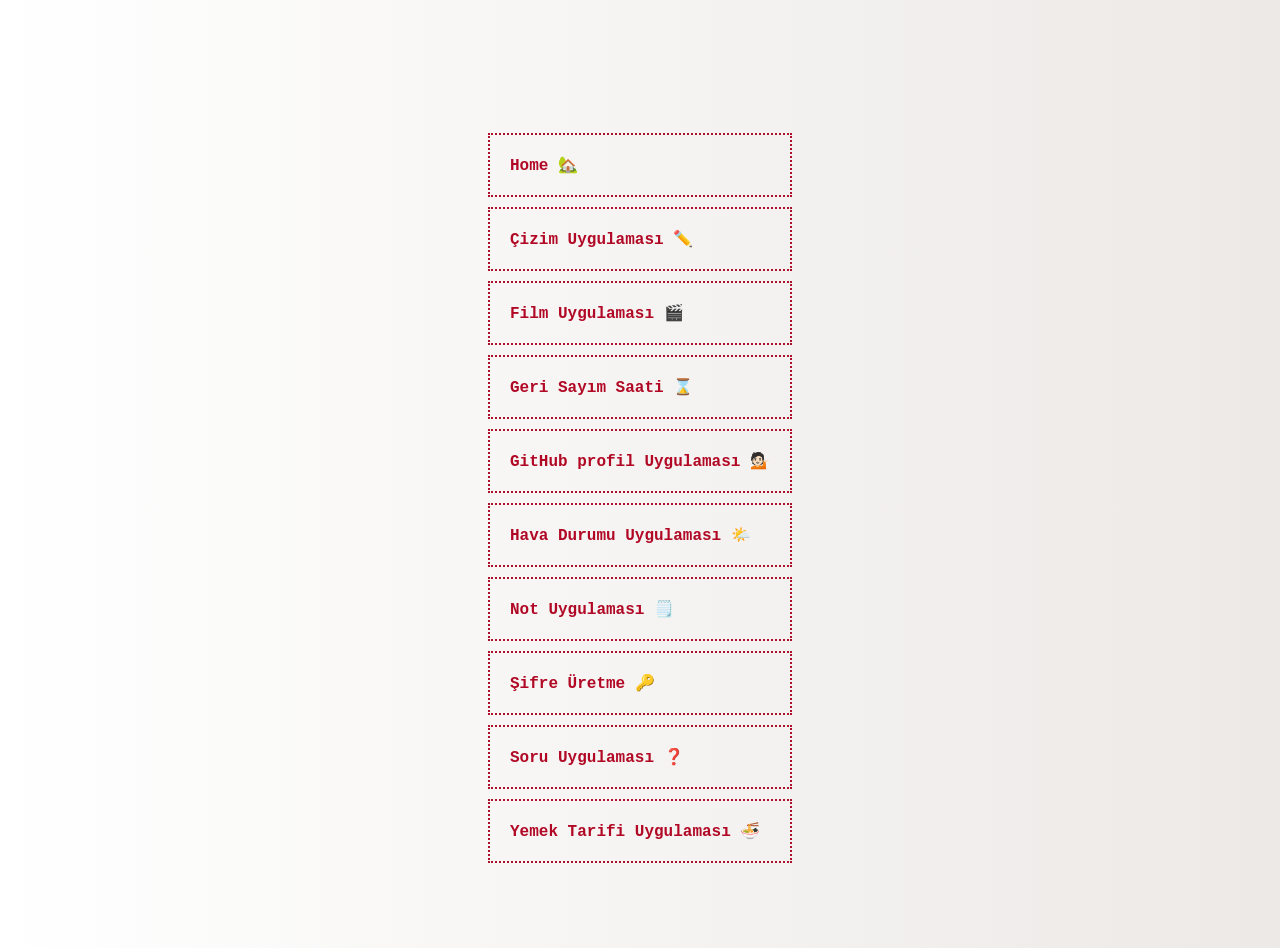
==== index.html @ be8ac840 "home sayfası düzenlendi" ====
<!DOCTYPE html>
<html lang="en">
  <head>
    <meta charset="UTF-8" />
    <meta name="viewport" content="width=device-width, initial-scale=1.0" />
    <title>Mini JS prpjects</title>
    <link rel="stylesheet" href="styles.css" />
    <link
      rel="stylesheet"
      href="https://cdnjs.cloudflare.com/ajax/libs/font-awesome/5.14.0/css/all.min.css"
    />
  </head>
  <body>
    <div id="home" class="page">
      <navbar>
        <div class="home-nav">
          <a href="#home" class="home">Home 🏡</a>
          <a href="#cizim-uygulamasi">Çizim Uygulaması ✏️</a>
          <a href="#film-uygulamasi">Film Uygulaması 🎬</a>
          <a href="#geri-sayim">Geri Sayım Saati ⌛</a>
          <a href="#github-profil">GitHub profil Uygulaması 💁🏻 </a>
          <a href="#hava-durumu">Hava Durumu Uygulaması 🌤️</a>
          <a href="#not-uygulamasi">Not Uygulaması 🗒️</a>
          <a href="#sifre-üretme">Şifre Üretme 🔑</a>
          <a href="#soru-uygulamasi">Soru Uygulaması ❓</a>
          <a href="#yemek-tarifi">Yemek Tarifi Uygulaması 🍜</a>
        </div>
      </navbar>
    </div>

    <div id="cizim-uygulamasi" class="page">
      <canvas id="canvas" width="800px" height="800px"></canvas>
      <div class="toolbox">
        <button id="decrease">-</button>
        <span id="size">30</span>
        <button id="increase">+</button>
        <input type="color" id="color" />
        <button id="clear"><i class="fas fa-trash"></i></button>
      </div>
    </div>
    <div id="film-uygulamasi" class="page">
      <div>
        <form id="form">
          <input type="text" id="search" placeholder="Search" class="search" />
        </form>
      </div>
    </div>
    <div id="geri-sayim" class="page">
      <div id="main">
        <h1>Yeni Yıl</h1>

        <div id="clock"></div>
        <div id="display">
          <span>Gün</span>
          <span>Saat</span>
          <span>Dakika</span>
          <span>Saniye </span>
        </div>
        <h3>Tasarım codepen.io'dan alınmıştır.</h3>
      </div>
    </div>
    <div id="github-profil" class="page">
        <div>
            <form id="form">
        <label
          >Kullanıcı Adı :
          <input
            type="text"
            id="search"
            placeholder="Github Kullanıcı Adınızı Girin!"
          />
        </label>
      </form> 
        </div>
     
  
    </div>
    <div id="hava-durumu" class="page">
      <div id="hava-container"></div>
      <form id="form">
        <label> Lokasyon Bilgisi : </label>
        <input
          type="text"
          id="search"
          placeholder="Konum "
          autocomplete="off"
        />
      </form>

   
    </div>
    <div id="not-uygulamasi" class="page">
      <button class="yeniNot" id="yeniNot">
        <i class="fas fa-plus"></i> Not Ekle
      </button>
    </div>
    <div id="sifre-üretme" class="page">
      <div class="pw-container">
        <div class="pw-header">
          <div class="pw">
            <span id="pw"></span>
            <button id="copy">Kopyala</button>
          </div>
        </div>
        <div class="pw-body">
          <div class="form-control">
            <label for="len">Şifre Uzunluğu (8-20)</label>
            <input id="len" type="number" min="8" max="20" value="8" />
          </div>
          <div class="form-control">
            <label for="upper">Büyük Harf içersin</label>
            <input id="upper" type="checkbox" />
          </div>
          <div class="form-control">
            <label for="lower">küçük harf içersin</label>
            <input id="lower" type="checkbox" />
          </div>
          <div class="form-control">
            <label for="number">Sayı İçersin</label>
            <input id="number" type="checkbox" />
          </div>
          <div class="form-control">
            <label for="symbol">Sembol İçersin</label>
            <input id="symbol" type="checkbox" />
          </div>
          <button class="generate" id="generate">Şifre Üret</button>
        </div>
      </div>
    </div>
    <div id="yemek-tarifi" class="page">
      <div class="mobile-container">
     
          <input type="text" id="search-term" placeholder="Tarif Arayın" />
          <button id="search"><i class="fas fa-search"></i></button>
       
        <div class="fav-container">
          <h3>Favori Yemekler</h3>
          <ul class="fav-meals" id="fav-meals"></ul>
        </div>
        <div class="meals" id="meals"></div>
      </div>

      <div class="popup-container hidden" id="meal-popup">
        <div class="popup">
          <button id="close-popup" class="close-popup">
            <i class="fas fa-times"></i>
          </button>
          <div class="meal-info" id="meal-info"></div>
        </div>
      </div>
    </div>

    <script src="js/router.js"></script>
    <script src="js/cizim-uyg.js"></script>
  </body>
</html>
---- styles.css ----
@import url("https://fonts.googleapis.com/css2?family=Poppins:wght@200;400;600&display=swap");



body {
    background-color: #dacdcd;
    display: flex;
    flex-direction: column;
    align-items: center;
    justify-content: center;
    font-family: "Poppins", sans-serif;
    margin: 0;
    min-height: 100vh;
}

.home-nav{
    display: flex;
    flex-direction: column;
    gap:10px;

    
}

.page{
    display: none;
}
a{
    text-decoration: dotted;
    color:rgb(177, 9, 37);
    font-family: 'Courier New', Courier, monospace;
    font-weight: 600;
    border:2px dotted rgb(172, 16, 42);
    padding:20px;
   
}

canvas {
    border: 2px solid rebeccapurple;
}

.toolbox {
    background-color: rgb(76, 44, 255);
    border: 1px solid rebeccapurple;
    display: flex;
    padding: 1rem;
    width: 804px;
}

.toolbox > * {
    background-color: #fff;
    border: none;
    display: inline-flex;
    align-items: center;
    justify-content: center;
    font-size: 2rem;
    padding: 0.25rem;
    margin: 0.25rem;
    height: 50px;
    width: 50px;
}

.toolbox > *:last-child {
    margin-left: auto;
}


//FİLM UYGULAMASI 
㊙️ @import url("https://fonts.googleapis.com/css2?family=Poppins:wght@200;400;600&display=swap");


body {
    background-color: #22254b;
    font-family: "Poppins", sans-serif;
    margin: 0;
}

header {
    background-color: #373b69;
    display: flex;
    justify-content: flex-end;
    padding: 1rem;
}

.search {
    background-color: transparent;
    border: 2px solid #7378c5;
    border-radius: 50px;
    color: #fff;
    font-family: inherit;
    font-size: 1rem;
    padding: 0.5rem 1rem;
}

.search::placeholder {
    color: #7378c5;
}

.search:focus {
    background-color: #22254b;
    outline: none;
}

main {
    display: flex;
    flex-wrap: wrap;
}

.movie {
    background-color: #373b69;
    border-radius: 3px;
    box-shadow: 0 4px 5px rgba(0, 0, 0, 0.2);
    overflow: hidden;
    position: relative;
    margin: 1rem;
    width: 300px;
}

.movie img {
    width: 100%;
}

.movie-info {
    color: #eee;
    display: flex;
    align-items: center;
    justify-content: space-between;
    padding: 0.5rem 1rem 1rem;
    letter-spacing: 0.5px;
}

.movie-info h3 {
    margin: 0;
}

.movie-info span {
    background-color: #22254b;
    border-radius: 3px;
    font-weight: bold;
    padding: 0.25rem 0.5rem;
}
.movie-info span.green {
    color: rgb(39, 189, 39);
}

.movie-info span.orange {
    color: orange;
}

.movie-info span.red {
    color: rgb(189, 42, 42);
}

.overview {
    background-color: #fff;
    padding: 2rem;
    position: absolute;
    max-height: 100%;
    overflow: auto;
    left: 0;
    bottom: 0;
    right: 0;
    transform: translateY(101%);
    transition: transform 0.3s ease-in;
}

.overview h3 {
    margin-top: 0;
}

.movie:hover .overview {
    transform: translateY(0);
}

 

///GERİ SAYIMUYGULAMASI 

body {
    background: #282e3a;
    font-family: tahoma;
}

h1 {
    color: #fff;
    text-align: center;
    font-size: 50px;
    letter-spacing: 10px;
}
h3 {
    color: #fff;
    text-align: center;
   
    font-size: 20px;
    letter-spacing: 10px;
}

#main {
    width: 850px;
    margin: 2% auto;
}

#clock span {
    float: left;
    text-align: center;
    font-size: 60px;
    margin: 0 2.5%;
    color: #fff;
    padding: 20px;
    width: 20%;
    border-radius: 20px;
    box-sizing: border-box;
}

#clock span:nth-child(1) {
    background: #fa5559;
}

#clock span:nth-child(2) {
    background: #26c2b9;
}

#clock span:nth-child(3) {
    background: #f6bc58;
}

#clock span:nth-child(4) {
    background: #2dcb74;
}

#clock::after {
    content: "";
    display: block;
    clear: both;
}

#display span {
    float: left;
    width: 25%;
    text-align: center;
    margin-top: 30px;
    margin-bottom: 30px;

    color: #ddd;
    text-transform: uppercase;
    font-size: 13px;
    letter-spacing: 2px;
    text-shadow: 1px 1px 1px rgba(10, 10, 10, 0.7);
}

span.flip {
    animation: flip 0.5s ease forwards;
}

@keyframes flip {
    0% {
        transform: rotateX(0deg);
    }
    100% {
        transform: rotateX(360deg);
    }
}


//GİTHUB PROFİL UYGULAMASI

@import url("https://fonts.googleapis.com/css2?family=Poppins:wght@200;400;600&display=swap");

* {
    box-sizing: border-box;
}

body {
    background-color: #A99985;
    
    display: flex;
    flex-direction: column;
    align-items: center;
    justify-content: center;
    font-family: "Poppins", sans-serif;
    margin: 0;
    min-height: 100vh;
}
label {
    color:black;
    font-size: 1.5rem;
}

input {
    background-color: #DAD2BC;
    border-radius: 10px;
    border: none;
/*     box-shadow: 0px 0px 30px 1px #D80032 ; */
    font-family: inherit;
    font-size: 1rem;
    padding: 1rem;
    margin-bottom: 5rem;
    width: 300px;
}
input::placeholder {
    color: #A99985;

}
input:focus {
    outline: none;
}
.card {
    background-color: #F5F1ED;
    box-shadow: 0px 0px 50px 1px #252323;
    border-radius: 20px;
   
    display: flex;
    padding: 3rem;
    max-width: 800px;
}

.avatar {
    border: 10px solid #252323;
    border-radius: 70%;
    height: 200px;
    width: 200px;
}

.profil-bilgi  {
    color: black;
    margin-left: 2rem;
    font-size: 1.3rem;
}

.profil-bilgi h2 {
    margin-top: 0;
} 

.profil-bilgi ul {
    display: flex;
    justify-content: space-between;
    list-style-type: none;
    padding: 0;
    max-width: 400px;
}

.profil-bilgi ul li {
    display: flex;
    align-items: center;
    padding: 10px;
    
}

.profil-bilgi ul li strong {
  
    font-size: 1.1rem;
    margin-left: 0.5rem;
}

.repo {
    background-color: #DAD2BC;
    border-radius: 5px;
    display: inline-block;
    color: black;
    font-size: 0.9rem;
    padding: 0.25rem 0.5rem;
    margin-right: 0.5rem;
    margin-bottom: 0.5rem;
    text-decoration: none;
    padding: 10px;
}



//HAVA DURUMU

@import url("https://fonts.googleapis.com/css2?family=Poppins:wght@200;400;600&display=swap");

* {
    box-sizing: border-box;
}

body {
    background: linear-gradient(300deg, #ced1d6, #bfc0c0);
    font-family: "Poppins", sans-serif;
    display: flex;
    flex-direction: column;
    align-items: center;
    justify-content: center;
    margin: 0;
    min-height: 100vh;
}

input {
    background-color: #fff;
    border: none;
    border-radius: 25px;
    box-shadow: 0 4px 10px rgba(0, 0, 0, 0.2);
    font-family: inherit;
    font-size: 1rem;
    padding: 1rem;
    min-width: 300px;
}
label {
    font-weight: bold;
    padding: 0.3rem;
    
}

input:focus {
    outline: none;
}

.weather {
    font-size: 2rem;
    text-align: center;
}


.weather h2 {
    display: flex;
    align-items: center;
    margin-bottom: 0;
}
.weather small {
    
    align-items: center;
 
}

.weather span {
    display: flex;
    align-items: center;
    font-size: 1.5rem;
    margin-top: 10px;
    
}

/* Mesaj Bilgisi */

.mesaj {

    background-color: rgb(255, 126, 126);
    box-shadow: 0 4px 50px rgba(0, 0, 0, 0.2);
    border-radius:  15px;
    color: black;
    padding: 2rem;
    margin: 1rem;
   
}
#hava-container {
    position: fixed;
    bottom:  10px;
    right: 10px;
}


//NOT UYGULAMASI 
@import url("https://fonts.googleapis.com/css2?family=Poppins:wght@200;400;600&display=swap");

* {
  box-sizing: border-box;
}

body {
  background-color: #f5f1ed;

  display: flex;
  flex-wrap: wrap;
  font-family: "Poppins", sans-serif;
  margin: 0;
  padding-top: 3rem;
}

.yeniNot{
    background-color: #9ec862;
    border-radius: 3px;
    border: none;
    color: white;
    cursor: pointer;
    padding: 0.5rem 1rem;
    position: fixed;
    top: 1rem;
    right: 1rem;
}

.notlar {
  background-color: #dad2bc;
  box-shadow: 0 50px 20px 4px rgba(0, 0, 0, 0.1);
  margin: 20px;
  width: 400px;
  height: 400px;
}

.notlar .araclar {
  background-color: #9ec862;
  display: flex;
    justify-content: flex-end;
    padding: 0.5rem;
}

.notlar .araclar button {
  background-color: transparent;
  border: none;
  color: #fff;
  cursor: pointer;
  font-size: 1rem;
  margin-left: 0.5rem;
}

.notlar .notSayfa {
   background-color: lightgoldenrodyellow;
  overflow: hidden;
  height: 400px;
  width: 100%;
  padding: 30px;
}

.notlar textarea {
    padding: 30px;
    outline: none;
    font-family: inherit;
    font-size: 1.2rem;
    border: none;
    height: 400px;
    width: 100%;
    background-color: #DAD2BC;
}

.notlar .hidden {
    display: none;
}


//SİFRE URETME

@import url("https://fonts.googleapis.com/css2?family=Poppins:wght@200;400;600&display=swap");

* {
  box-sizing: border-box;
}

body {
  background-color: #757761;
  font-family: "Poppins", sans-serif;
  display: flex;
  align-items: center;
  justify-content: center;
  color: white;
  margin: 0;
  min-height: 100vh;
}

.pw-container {
  background-color: #f4e76e;
  box-shadow: 0 4px 100px rgba(0,0,0,0.5);
  min-width: 400px;
  color: #757761;
}
.pw-header {
  padding: 20px;
  
}
.pw {
  background-color: #f7fe72;
  display: flex;
  font-size: 2rem;
  align-items: center;
  position: relative;
  height: 70px;
  width: 100%;
 padding : 3rem;
  
  color: #3c3d2b;
  
}

.pw button {
  background-color: #94e8b4;
  border: none;
  font-family: inherit;
  color: #3c3d2b;
  padding: 0.3rem;
  top: 0;
  right: 0;
  border-radius: 5px;
  cursor: pointer;
  position: absolute;
  transform: translate(0, 20%);
  transition: opacity 0.2s ease, transform 0.2s ease;
  opacity: 0;
}
.pw:hover button {
  opacity: 1;
  transform: translate(0, 0%);
  color: #3c3d2b;
  
}

.pw-body {
  padding: 20px;
}

.form-control {
    color: #3c3d2b;
  display: flex;
  justify-content: space-between;
  margin: 0.75rem 0;
}

.generate {
  background-color: #94e8b4;
  border: none;
  border-radius: 15px;
  display: block;
  font-weight: bold;
  font-size: 1.5rem;
  margin-top: 1rem;
  padding: 0.75rem;
  width: 100%;
  color: #3c3d2b;
  letter-spacing: 2px;
  cursor: pointer;
}

.generate:hover {
    background-color: #3c3d2b;
    color: #94e8b4;
}



//SORU UYGULAMASI

@import url("https://fonts.googleapis.com/css2?family=Poppins:wght@200;400;600&display=swap");

/* sayfa için modal tasarımı */
* {
    box-sizing: border-box;
}

body {
    background-color: #b8c6db;
    background-image: linear-gradient(315deg, #b8c6db 0%, #f5f7fa 100%);
    display: flex;
    align-items: center;
    justify-content: center;
    font-family: "Poppins", sans-serif;
    margin: 0;
    min-height: 100vh;
}
/* Card ve button tasarımı */
 .quiz-container {
    background-color: #fff;
    border-radius: 10px;
    box-shadow: 0 0 10px 2px rgba(100, 100, 100, 0.1);
    overflow: hidden;
    width: 600px;
    max-width: 100%;
}

.quiz-header {
    padding: 4rem;
}

h2 {
    padding: 1rem;
    text-align: center;
    margin: 0;
} 

ul {
    list-style-type: none;
    padding: 0;
}

ul li {
    font-size: 1.2rem;
    margin: 1rem 0;
}

ul li label {
    cursor: pointer;
}

button {
    background-color: #2762f3;
    border: none;
    color: white;
    cursor: pointer;
    display: block;
    font-family: inherit;
    font-size: 1.1rem;
    width: 100%;
    padding: 1.3rem;
    outline: none;
}

button:hover {
    background-color: greenyellow;
    color:black;
    outline: none;
}

  /* Animasyon still kodları codepen @1animation alıntıdır. */
  form {
    display: block;
    margin: auto;
    max-width: 60em;
    position: relative;
  }
  
  input {
    position: fixed;
    top: -1.5em;
    left: -1.5em;
  }
  
  label {
    cursor: pointer;
    display: block;
    font-weight: bold;
    text-shadow: 0 0.1em 0.1em rgba(0, 0, 0, 0.2);
    transition: color 0.2s cubic-bezier(0.45, 0.05, 0.55, 0.95);
  }
  label:not(:last-of-type) {
    margin-bottom: 1.5em;
  }
  label span {
    box-shadow: 0 0 0 0.2em currentColor inset, 0 0.2em 0.2em rgba(0, 0, 0, 0.2), 0 0.3em 0.2em rgba(0, 0, 0, 0.2) inset;
    display: inline-block;
    margin-right: 0.5em;
    vertical-align: bottom;
    width: 1.5em;
    height: 1.5em;
    transition: transform 0.2s cubic-bezier(0.5, 0, 0.5, 2), box-shadow 0.2s cubic-bezier(0.45, 0.05, 0.55, 0.95), color 0.2s cubic-bezier(0.45, 0.05, 0.55, 0.95);
  }
  
  label span,
  .worm__segment:before {
    border-radius: 50%;
  }
  
  input:checked + label,
  input:checked + label span,
  .worm__segment:before {
    color: #2762f3;
  }
  
  input:checked + label, input:checked + label span {
    transition-delay: 0.4s;
  }
  input:checked + label span {
    transform: scale(1.2);
  }
  
  .worm {
    top: 0.375em;
    left: 0.375em;
  }
  .worm, .worm__segment {
    position: absolute;
  }
  .worm__segment {
    top: 0;
    left: 0;
    width: 0.75em;
    height: 0.75em;
    transition: transform 0.4s cubic-bezier(0.45, 0.05, 0.55, 0.95);
  }
  .worm__segment:before {
    animation-duration: 0.4s;
    animation-timing-function: cubic-bezier(0.45, 0.05, 0.55, 0.95);
    background: currentColor;
    content: "";
    display: block;
    width: 100%;
    height: 100%;
  }
  .worm__segment:first-child:before, .worm__segment:last-child:before {
    box-shadow: 0 0 1em 0 currentColor;
  }
  
  .worm__segment:nth-child(2) {
    transition-delay: 0.004s;
  }
  .worm__segment:nth-child(2):before {
    animation-delay: 0.004s;
  }
  
  .worm__segment:nth-child(3) {
    transition-delay: 0.008s;
  }
  .worm__segment:nth-child(3):before {
    animation-delay: 0.008s;
  }
  
  .worm__segment:nth-child(4) {
    transition-delay: 0.012s;
  }
  .worm__segment:nth-child(4):before {
    animation-delay: 0.012s;
  }
  
  .worm__segment:nth-child(5) {
    transition-delay: 0.016s;
  }
  .worm__segment:nth-child(5):before {
    animation-delay: 0.016s;
  }
  
  .worm__segment:nth-child(6) {
    transition-delay: 0.02s;
  }
  .worm__segment:nth-child(6):before {
    animation-delay: 0.02s;
  }
  
  .worm__segment:nth-child(7) {
    transition-delay: 0.024s;
  }
  .worm__segment:nth-child(7):before {
    animation-delay: 0.024s;
  }
  
  .worm__segment:nth-child(8) {
    transition-delay: 0.028s;
  }
  .worm__segment:nth-child(8):before {
    animation-delay: 0.028s;
  }
  
  .worm__segment:nth-child(9) {
    transition-delay: 0.032s;
  }
  .worm__segment:nth-child(9):before {
    animation-delay: 0.032s;
  }
  
  .worm__segment:nth-child(10) {
    transition-delay: 0.036s;
  }
  .worm__segment:nth-child(10):before {
    animation-delay: 0.036s;
  }
  
  .worm__segment:nth-child(11) {
    transition-delay: 0.04s;
  }
  .worm__segment:nth-child(11):before {
    animation-delay: 0.04s;
  }
  
  .worm__segment:nth-child(12) {
    transition-delay: 0.044s;
  }
  .worm__segment:nth-child(12):before {
    animation-delay: 0.044s;
  }
  
  .worm__segment:nth-child(13) {
    transition-delay: 0.048s;
  }
  .worm__segment:nth-child(13):before {
    animation-delay: 0.048s;
  }
  
  .worm__segment:nth-child(14) {
    transition-delay: 0.052s;
  }
  .worm__segment:nth-child(14):before {
    animation-delay: 0.052s;
  }
  
  .worm__segment:nth-child(15) {
    transition-delay: 0.056s;
  }
  .worm__segment:nth-child(15):before {
    animation-delay: 0.056s;
  }
  
  .worm__segment:nth-child(16) {
    transition-delay: 0.06s;
  }
  .worm__segment:nth-child(16):before {
    animation-delay: 0.06s;
  }
  
  .worm__segment:nth-child(17) {
    transition-delay: 0.064s;
  }
  .worm__segment:nth-child(17):before {
    animation-delay: 0.064s;
  }
  
  .worm__segment:nth-child(18) {
    transition-delay: 0.068s;
  }
  .worm__segment:nth-child(18):before {
    animation-delay: 0.068s;
  }
  
  .worm__segment:nth-child(19) {
    transition-delay: 0.072s;
  }
  .worm__segment:nth-child(19):before {
    animation-delay: 0.072s;
  }
  
  .worm__segment:nth-child(20) {
    transition-delay: 0.076s;
  }
  .worm__segment:nth-child(20):before {
    animation-delay: 0.076s;
  }
  
  .worm__segment:nth-child(21) {
    transition-delay: 0.08s;
  }
  .worm__segment:nth-child(21):before {
    animation-delay: 0.08s;
  }
  
  .worm__segment:nth-child(22) {
    transition-delay: 0.084s;
  }
  .worm__segment:nth-child(22):before {
    animation-delay: 0.084s;
  }
  
  .worm__segment:nth-child(23) {
    transition-delay: 0.088s;
  }
  .worm__segment:nth-child(23):before {
    animation-delay: 0.088s;
  }
  
  .worm__segment:nth-child(24) {
    transition-delay: 0.092s;
  }
  .worm__segment:nth-child(24):before {
    animation-delay: 0.092s;
  }
  
  .worm__segment:nth-child(25) {
    transition-delay: 0.096s;
  }
  .worm__segment:nth-child(25):before {
    animation-delay: 0.096s;
  }
  
  .worm__segment:nth-child(26) {
    transition-delay: 0.1s;
  }
  .worm__segment:nth-child(26):before {
    animation-delay: 0.1s;
  }
  
  .worm__segment:nth-child(27) {
    transition-delay: 0.104s;
  }
  .worm__segment:nth-child(27):before {
    animation-delay: 0.104s;
  }
  
  .worm__segment:nth-child(28) {
    transition-delay: 0.108s;
  }
  .worm__segment:nth-child(28):before {
    animation-delay: 0.108s;
  }
  
  .worm__segment:nth-child(29) {
    transition-delay: 0.112s;
  }
  .worm__segment:nth-child(29):before {
    animation-delay: 0.112s;
  }
  
  .worm__segment:nth-child(30) {
    transition-delay: 0.116s;
  }
  .worm__segment:nth-child(30):before {
    animation-delay: 0.116s;
  }
  
  /* States */
  input:nth-of-type(1):checked ~ .worm .worm__segment:before {
    animation-name: hop1;
  }
  
  @keyframes hop1 {
    from, to {
      transform: translateX(0);
    }
    50% {
      transform: translateX(-1.5em);
    }
  }
  input:nth-of-type(2):checked ~ .worm .worm__segment {
    transform: translateY(3em);
  }
  input:nth-of-type(2):checked ~ .worm .worm__segment:before {
    animation-name: hop2;
  }
  
  @keyframes hop2 {
    from, to {
      transform: translateX(0);
    }
    50% {
      transform: translateX(-1.5em);
    }
  }
  input:nth-of-type(3):checked ~ .worm .worm__segment {
    transform: translateY(6em);
  }
  input:nth-of-type(3):checked ~ .worm .worm__segment:before {
    animation-name: hop3;
  }
  
  @keyframes hop3 {
    from, to {
      transform: translateX(0);
    }
    50% {
      transform: translateX(-1.5em);
    }
  }

  input:nth-of-type(4):checked ~ .worm .worm__segment {
    transform: translateY(9em);
  }
  input:nth-of-type(4):checked ~ .worm .worm__segment:before {
    animation-name: hop4;
  }
  
  @keyframes hop4 {
    from, to {
      transform: translateX(0);
    }
    50% {
      transform: translateX(-1.5em);
    }
  }
  /* Dark mode */
  @media screen and (prefers-color-scheme: dark) {
    body {
      background: #242424;
      color: #f1f1f1;
    }
  
    input:checked + label,
    input:checked + label span,
    .worm__segment:before {
      color: #5785f6;
    }
  }
  


//YEMEK TARİFİ UYGULAMASI

@import url("https://fonts.googleapis.com/css2?family=Poppins:wght@200;400;600&display=swap");

* {
    box-sizing: border-box;
}

body {
    background: #ece9e6;
    background: -webkit-linear-gradient(to right, #ffffff, #ece9e6);
    background: linear-gradient(to right, #ffffff, #ece9e6);
    display: flex;
    align-items: center;
    justify-content: center;
    font-family: "Poppins", sans-serif;
    margin: 0;
    min-height: 100vh;
}

img {
    max-width: 100%;
}

.mobile-container {
    background-color: #fff;
    box-shadow: 0 0 10px 2px #3333331a;
    border-radius: 3px;
    overflow: hidden;
    width: 400px;
}

header {
    display: flex;
    align-items: center;
    justify-content: center;
    padding: 1rem;
}

header input {
    background-color: #eee;
    border: none;
    border-radius: 3px;
    font-family: inherit;
    padding: 0.5rem 1rem;
}

header button {
    background-color: transparent;
    border: none;
    color: rgb(138, 129, 141);
    font-size: 1.5rem;
    margin-left: 10px;
}

.fav-container {
    background-color: lemonchiffon;
    padding: 0.25rem 1rem;
    text-align: center;
}

.fav-meals {
    display: flex;
    flex-wrap: wrap;
    justify-content: center;
    list-style-type: none;
    padding: 0;
}

.fav-meals li {
    cursor: pointer;
    position: relative;
    margin: 5px;
    width: 75px;
}

.fav-meals li .clear {
    background-color: transparent;
    border: none;
    cursor: pointer;
    opacity: 0;
    position: absolute;
    top: -0.5rem;
    right: -0.5rem;
    font-size: 1.2rem;
}

.fav-meals li:hover .clear {
    opacity: 1;
}

.fav-meals li img {
    border: 2px solid #ffffff;
    border-radius: 50%;
    box-shadow: 0 0 10px 2px #3333331a;
    object-fit: cover;
    height: 70px;
    width: 70px;
}

.fav-meals li span {
    display: inline-block;
    font-size: 0.9rem;
    white-space: nowrap;
    overflow: hidden;
    text-overflow: ellipsis;
    width: 75px;
}

.meal {
    border-radius: 3px;
    box-shadow: 0 0 10px 2px #3333331a;
    cursor: pointer;
    margin: 1.5rem;
    overflow: hidden;
}

.meal-header {
    position: relative;
}

.meal-header .random {
    position: absolute;
    top: 1rem;
    background-color: #fff;
    padding: 0.25rem 1rem;
    border-top-right-radius: 3px;
    border-bottom-right-radius: 3px;
}

.meal-header img {
    object-fit: cover;
    height: 250px;
    width: 100%;
}

.meal-body {
    display: flex;
    align-items: center;
    justify-content: space-between;
    padding: 1rem;
}

.meal-body h4 {
    margin: 0;
}

.meal-body .fav-btn {
    border: none;
    background-color: transparent;
    color: rgb(197, 188, 188);
    cursor: pointer;
    font-size: 1.2rem;
}

.meal-body .fav-btn.active {
    color: red;
}

.popup-container {
    background-color: rgba(0, 0, 0, 0.5);
    display: flex;
    align-items: center;
    justify-content: center;
    position: fixed;
    left: 0;
    right: 0;
    top: 0;
    bottom: 0;
}

.popup-container.hidden {
    opacity: 0;
    pointer-events: none;
}

.popup {
    background-color: #fff;
    border-radius: 5px;
    padding: 0 2rem;
    position: relative;
    overflow: auto;
    max-height: 100vh;
    max-width: 600px;
    width: 100%;
}

.popup .close-popup {
    background-color: transparent;
    border: none;
    cursor: pointer;
    font-size: 1.5rem;
    position: absolute;
    top: 1rem;
    right: 1rem;
}

.meal-info h1 {
    text-align: center;
}
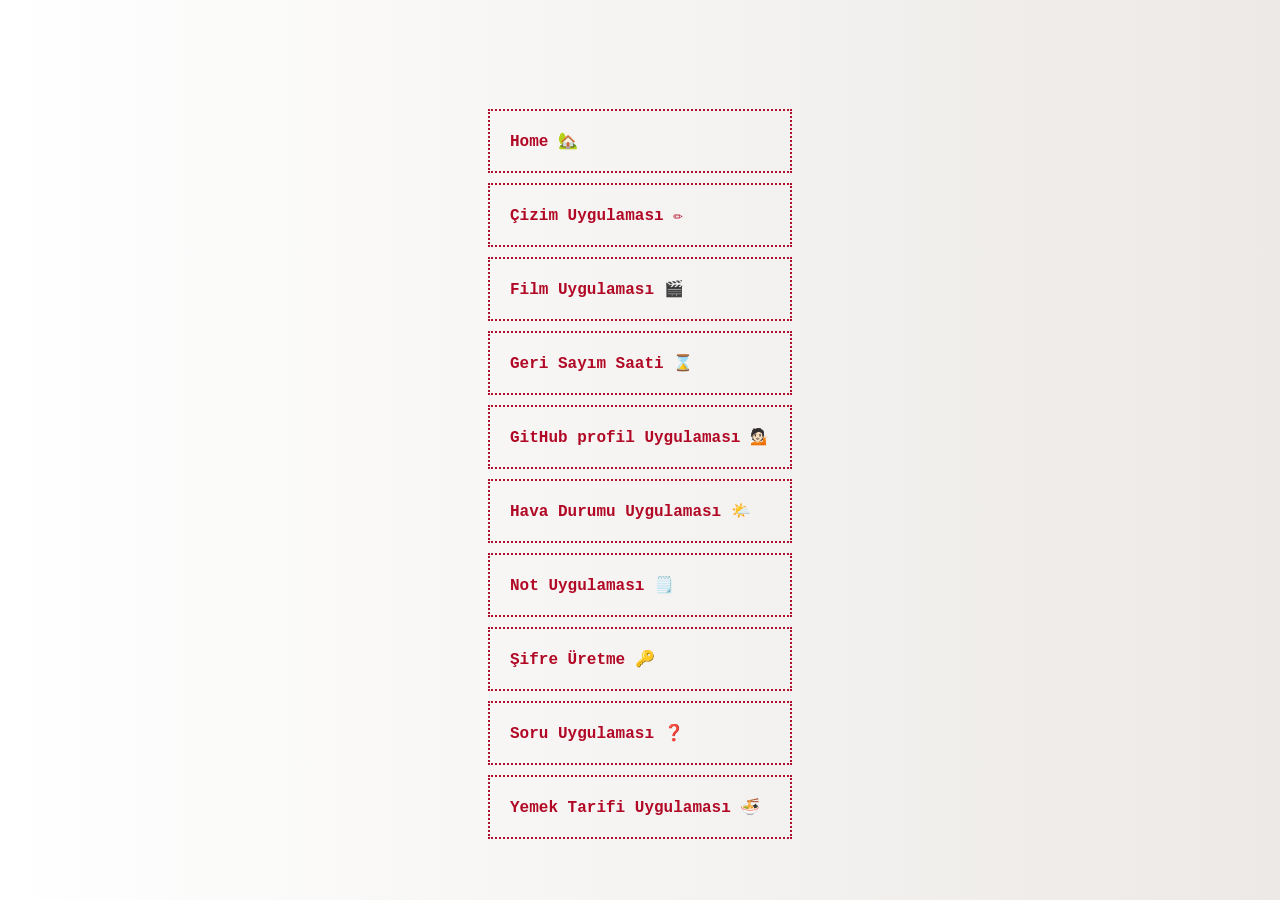
==== commit a4ba088f: "çizim uygulaması js codları" ====
--- a/index.html
+++ b/index.html
@@ -29,12 +29,14 @@
     </div>
 
     <div id="cizim-uygulamasi" class="page">
+      <h2 class="cizim-baslık">Sanatınızı özgürce ifade edin 🌟 </h2>
       <canvas id="canvas" width="800px" height="800px"></canvas>
       <div class="toolbox">
         <button id="decrease">-</button>
         <span id="size">30</span>
         <button id="increase">+</button>
-        <input type="color" id="color" />
+
+        <input type="color" id="color" style="width:50px;" />
         <button id="clear"><i class="fas fa-trash"></i></button>
       </div>
     </div>
@@ -60,20 +62,18 @@
       </div>
     </div>
     <div id="github-profil" class="page">
-        <div>
-            <form id="form">
-        <label
-          >Kullanıcı Adı :
-          <input
-            type="text"
-            id="search"
-            placeholder="Github Kullanıcı Adınızı Girin!"
-          />
-        </label>
-      </form> 
-        </div>
-     
-  
+      <div>
+        <form id="form">
+          <label
+            >Kullanıcı Adı :
+            <input
+              type="text"
+              id="search"
+              placeholder="Github Kullanıcı Adınızı Girin!"
+            />
+          </label>
+        </form>
+      </div>
     </div>
     <div id="hava-durumu" class="page">
       <div id="hava-container"></div>
@@ -86,8 +86,6 @@
           autocomplete="off"
         />
       </form>
-
-   
     </div>
     <div id="not-uygulamasi" class="page">
       <button class="yeniNot" id="yeniNot">
@@ -129,10 +127,9 @@
     </div>
     <div id="yemek-tarifi" class="page">
       <div class="mobile-container">
-     
-          <input type="text" id="search-term" placeholder="Tarif Arayın" />
-          <button id="search"><i class="fas fa-search"></i></button>
-       
+        <input type="text" id="search-term" placeholder="Tarif Arayın" />
+        <button id="search"><i class="fas fa-search"></i></button>
+
         <div class="fav-container">
           <h3>Favori Yemekler</h3>
           <ul class="fav-meals" id="fav-meals"></ul>
--- a/styles.css
+++ b/styles.css
@@ -1,455 +1,462 @@
 @import url("https://fonts.googleapis.com/css2?family=Poppins:wght@200;400;600&display=swap");
-
-
-
+*{
+    box-sizing: border-box;
+}
 body {
-    background-color: #dacdcd;
-    display: flex;
-    flex-direction: column;
-    align-items: center;
-    justify-content: center;
-    font-family: "Poppins", sans-serif;
-    margin: 0;
-    min-height: 100vh;
-}
-
-.home-nav{
-    display: flex;
-    flex-direction: column;
-    gap:10px;
-
-    
-}
-
-.page{
-    display: none;
-}
-a{
-    text-decoration: dotted;
-    color:rgb(177, 9, 37);
-    font-family: 'Courier New', Courier, monospace;
-    font-weight: 600;
-    border:2px dotted rgb(172, 16, 42);
-    padding:20px;
-   
-}
-
-canvas {
-    border: 2px solid rebeccapurple;
-}
-
+  background-color: #dacdcd;
+  display: flex;
+  flex-direction: column;
+  align-items: center;
+  justify-content: center;
+  font-family: "Poppins", sans-serif;
+  margin: 0;
+  min-height: 100vh;
+}
+
+.home-nav {
+  display: flex;
+  flex-direction: column;
+  gap: 10px;
+}
+
+.page {
+  display: none;
+}
+
+a {
+  text-decoration: dotted;
+  color: rgb(177, 9, 37);
+  font-family: "Courier New", Courier, monospace;
+  font-weight: 600;
+  border: 2px dotted rgb(172, 16, 42);
+  padding: 20px;
+}
+
+/* cizim uygulamasi */
+
+.cizim-baslık{
+  background-color: #b5b8ec;
+  color:rgb(94, 13, 13);
+  text-transform: capitalize;
+  font-family:'Lucida Sans', 'Lucida Sans Regular', 'Lucida Grande', 'Lucida Sans Unicode', Geneva, Verdana, sans-serif;
+
+
+}  canvas {
+  background-color: rgb(216, 222, 228);
+  border: 2px dotted rgb(116, 12, 207);
+}
+
+canvas:hover{
+  cursor:crosshair;
+}
 .toolbox {
-    background-color: rgb(76, 44, 255);
-    border: 1px solid rebeccapurple;
-    display: flex;
-    padding: 1rem;
-    width: 804px;
-}
-
-.toolbox > * {
-    background-color: #fff;
-    border: none;
-    display: inline-flex;
-    align-items: center;
-    justify-content: center;
-    font-size: 2rem;
-    padding: 0.25rem;
-    margin: 0.25rem;
-    height: 50px;
-    width: 50px;
-}
-
+  background-color: rgb(134, 9, 103);
+  border: 1px solid rgb(27, 15, 39);
+  position: relative;
+  display: flex;
+  padding: 2rem;
+  width: 100%;
+  margin: 1em;
+}
+
+.toolbox * {
+  display: inline-flex;
+  align-items: center;
+  justify-content: center;
+  font-size: 2rem;
+  padding: 0.25rem;
+  margin: 0.25rem;
+  background-color: #940b0b;
+  border:1px solid rgb(235, 35, 35);
+  border-radius: 5px;
+ 
+  height: 50px;
+  width: 50px;
+  gap: 10px;
+}
+
+.toolbox #color {
+  position: absolute;
+ 
+ 
+
+}
 .toolbox > *:last-child {
-    margin-left: auto;
-}
-
-
-//FİLM UYGULAMASI 
-㊙️ @import url("https://fonts.googleapis.com/css2?family=Poppins:wght@200;400;600&display=swap");
-
+  margin-left: auto;
+  background-color: #3c3d2b;
+
+}
+
+
+/* //FİLM UYGULAMASI */
+@import url("https://fonts.googleapis.com/css2?family=Poppins:wght@200;400;600&display=swap");
 
 body {
-    background-color: #22254b;
-    font-family: "Poppins", sans-serif;
-    margin: 0;
+  background-color: #22254b;
+  font-family: "Poppins", sans-serif;
+  margin: 0;
 }
 
 header {
-    background-color: #373b69;
-    display: flex;
-    justify-content: flex-end;
-    padding: 1rem;
+  background-color: #373b69;
+  display: flex;
+  justify-content: flex-end;
+  padding: 1rem;
 }
 
 .search {
-    background-color: transparent;
-    border: 2px solid #7378c5;
-    border-radius: 50px;
-    color: #fff;
-    font-family: inherit;
-    font-size: 1rem;
-    padding: 0.5rem 1rem;
+  background-color: transparent;
+  border: 2px solid #7378c5;
+  border-radius: 50px;
+  color: #fff;
+  font-family: inherit;
+  font-size: 1rem;
+  padding: 0.5rem 1rem;
 }
 
 .search::placeholder {
-    color: #7378c5;
+  color: #7378c5;
 }
 
 .search:focus {
-    background-color: #22254b;
-    outline: none;
+  background-color: #22254b;
+  outline: none;
 }
 
 main {
-    display: flex;
-    flex-wrap: wrap;
+  display: flex;
+  flex-wrap: wrap;
 }
 
 .movie {
-    background-color: #373b69;
-    border-radius: 3px;
-    box-shadow: 0 4px 5px rgba(0, 0, 0, 0.2);
-    overflow: hidden;
-    position: relative;
-    margin: 1rem;
-    width: 300px;
+  background-color: #373b69;
+  border-radius: 3px;
+  box-shadow: 0 4px 5px rgba(0, 0, 0, 0.2);
+  overflow: hidden;
+  position: relative;
+  margin: 1rem;
+  width: 300px;
 }
 
 .movie img {
-    width: 100%;
+  width: 100%;
 }
 
 .movie-info {
-    color: #eee;
-    display: flex;
-    align-items: center;
-    justify-content: space-between;
-    padding: 0.5rem 1rem 1rem;
-    letter-spacing: 0.5px;
+  color: #eee;
+  display: flex;
+  align-items: center;
+  justify-content: space-between;
+  padding: 0.5rem 1rem 1rem;
+  letter-spacing: 0.5px;
 }
 
 .movie-info h3 {
-    margin: 0;
+  margin: 0;
 }
 
 .movie-info span {
-    background-color: #22254b;
-    border-radius: 3px;
-    font-weight: bold;
-    padding: 0.25rem 0.5rem;
+  background-color: #22254b;
+  border-radius: 3px;
+  font-weight: bold;
+  padding: 0.25rem 0.5rem;
 }
 .movie-info span.green {
-    color: rgb(39, 189, 39);
+  color: rgb(39, 189, 39);
 }
 
 .movie-info span.orange {
-    color: orange;
+  color: orange;
 }
 
 .movie-info span.red {
-    color: rgb(189, 42, 42);
+  color: rgb(189, 42, 42);
 }
 
 .overview {
-    background-color: #fff;
-    padding: 2rem;
-    position: absolute;
-    max-height: 100%;
-    overflow: auto;
-    left: 0;
-    bottom: 0;
-    right: 0;
-    transform: translateY(101%);
-    transition: transform 0.3s ease-in;
+  background-color: #fff;
+  padding: 2rem;
+  position: absolute;
+  max-height: 100%;
+  overflow: auto;
+  left: 0;
+  bottom: 0;
+  right: 0;
+  transform: translateY(101%);
+  transition: transform 0.3s ease-in;
 }
 
 .overview h3 {
-    margin-top: 0;
+  margin-top: 0;
 }
 
 .movie:hover .overview {
-    transform: translateY(0);
-}
-
- 
-
-///GERİ SAYIMUYGULAMASI 
+  transform: translateY(0);
+}
+
+///GERİ SAYIMUYGULAMASI
 
 body {
-    background: #282e3a;
-    font-family: tahoma;
+  background: #282e3a;
+  font-family: tahoma;
 }
 
 h1 {
-    color: #fff;
-    text-align: center;
-    font-size: 50px;
-    letter-spacing: 10px;
+  color: #fff;
+  text-align: center;
+  font-size: 50px;
+  letter-spacing: 10px;
 }
 h3 {
-    color: #fff;
-    text-align: center;
-   
-    font-size: 20px;
-    letter-spacing: 10px;
+  color: #fff;
+  text-align: center;
+
+  font-size: 20px;
+  letter-spacing: 10px;
 }
 
 #main {
-    width: 850px;
-    margin: 2% auto;
+  width: 850px;
+  margin: 2% auto;
 }
 
 #clock span {
-    float: left;
-    text-align: center;
-    font-size: 60px;
-    margin: 0 2.5%;
-    color: #fff;
-    padding: 20px;
-    width: 20%;
-    border-radius: 20px;
-    box-sizing: border-box;
+  float: left;
+  text-align: center;
+  font-size: 60px;
+  margin: 0 2.5%;
+  color: #fff;
+  padding: 20px;
+  width: 20%;
+  border-radius: 20px;
+  box-sizing: border-box;
 }
 
 #clock span:nth-child(1) {
-    background: #fa5559;
+  background: #fa5559;
 }
 
 #clock span:nth-child(2) {
-    background: #26c2b9;
+  background: #26c2b9;
 }
 
 #clock span:nth-child(3) {
-    background: #f6bc58;
+  background: #f6bc58;
 }
 
 #clock span:nth-child(4) {
-    background: #2dcb74;
+  background: #2dcb74;
 }
 
 #clock::after {
-    content: "";
-    display: block;
-    clear: both;
+  content: "";
+  display: block;
+  clear: both;
 }
 
 #display span {
-    float: left;
-    width: 25%;
-    text-align: center;
-    margin-top: 30px;
-    margin-bottom: 30px;
-
-    color: #ddd;
-    text-transform: uppercase;
-    font-size: 13px;
-    letter-spacing: 2px;
-    text-shadow: 1px 1px 1px rgba(10, 10, 10, 0.7);
+  float: left;
+  width: 25%;
+  text-align: center;
+  margin-top: 30px;
+  margin-bottom: 30px;
+
+  color: #ddd;
+  text-transform: uppercase;
+  font-size: 13px;
+  letter-spacing: 2px;
+  text-shadow: 1px 1px 1px rgba(10, 10, 10, 0.7);
 }
 
 span.flip {
-    animation: flip 0.5s ease forwards;
+  animation: flip 0.5s ease forwards;
 }
 
 @keyframes flip {
-    0% {
-        transform: rotateX(0deg);
-    }
-    100% {
-        transform: rotateX(360deg);
-    }
-}
-
+  0% {
+    transform: rotateX(0deg);
+  }
+  100% {
+    transform: rotateX(360deg);
+  }
+}
 
 //GİTHUB PROFİL UYGULAMASI
 
 @import url("https://fonts.googleapis.com/css2?family=Poppins:wght@200;400;600&display=swap");
 
 * {
-    box-sizing: border-box;
+  box-sizing: border-box;
 }
 
 body {
-    background-color: #A99985;
-    
-    display: flex;
-    flex-direction: column;
-    align-items: center;
-    justify-content: center;
-    font-family: "Poppins", sans-serif;
-    margin: 0;
-    min-height: 100vh;
+  background-color: #a99985;
+
+  display: flex;
+  flex-direction: column;
+  align-items: center;
+  justify-content: center;
+  font-family: "Poppins", sans-serif;
+  margin: 0;
+  min-height: 100vh;
 }
 label {
-    color:black;
-    font-size: 1.5rem;
+  color: black;
+  font-size: 1.5rem;
 }
 
 input {
-    background-color: #DAD2BC;
-    border-radius: 10px;
-    border: none;
-/*     box-shadow: 0px 0px 30px 1px #D80032 ; */
-    font-family: inherit;
-    font-size: 1rem;
-    padding: 1rem;
-    margin-bottom: 5rem;
-    width: 300px;
+  background-color: #dad2bc;
+  border-radius: 10px;
+  border: none;
+  /*     box-shadow: 0px 0px 30px 1px #D80032 ; */
+  font-family: inherit;
+  font-size: 1rem;
+  padding: 1rem;
+  margin-bottom: 5rem;
+  width: 300px;
 }
 input::placeholder {
-    color: #A99985;
-
+  color: #a99985;
 }
 input:focus {
-    outline: none;
+  outline: none;
 }
 .card {
-    background-color: #F5F1ED;
-    box-shadow: 0px 0px 50px 1px #252323;
-    border-radius: 20px;
-   
-    display: flex;
-    padding: 3rem;
-    max-width: 800px;
+  background-color: #f5f1ed;
+  box-shadow: 0px 0px 50px 1px #252323;
+  border-radius: 20px;
+
+  display: flex;
+  padding: 3rem;
+  max-width: 800px;
 }
 
 .avatar {
-    border: 10px solid #252323;
-    border-radius: 70%;
-    height: 200px;
-    width: 200px;
-}
-
-.profil-bilgi  {
-    color: black;
-    margin-left: 2rem;
-    font-size: 1.3rem;
+  border: 10px solid #252323;
+  border-radius: 70%;
+  height: 200px;
+  width: 200px;
+}
+
+.profil-bilgi {
+  color: black;
+  margin-left: 2rem;
+  font-size: 1.3rem;
 }
 
 .profil-bilgi h2 {
-    margin-top: 0;
-} 
+  margin-top: 0;
+}
 
 .profil-bilgi ul {
-    display: flex;
-    justify-content: space-between;
-    list-style-type: none;
-    padding: 0;
-    max-width: 400px;
+  display: flex;
+  justify-content: space-between;
+  list-style-type: none;
+  padding: 0;
+  max-width: 400px;
 }
 
 .profil-bilgi ul li {
-    display: flex;
-    align-items: center;
-    padding: 10px;
-    
+  display: flex;
+  align-items: center;
+  padding: 10px;
 }
 
 .profil-bilgi ul li strong {
-  
-    font-size: 1.1rem;
-    margin-left: 0.5rem;
+  font-size: 1.1rem;
+  margin-left: 0.5rem;
 }
 
 .repo {
-    background-color: #DAD2BC;
-    border-radius: 5px;
-    display: inline-block;
-    color: black;
-    font-size: 0.9rem;
-    padding: 0.25rem 0.5rem;
-    margin-right: 0.5rem;
-    margin-bottom: 0.5rem;
-    text-decoration: none;
-    padding: 10px;
-}
-
-
+  background-color: #dad2bc;
+  border-radius: 5px;
+  display: inline-block;
+  color: black;
+  font-size: 0.9rem;
+  padding: 0.25rem 0.5rem;
+  margin-right: 0.5rem;
+  margin-bottom: 0.5rem;
+  text-decoration: none;
+  padding: 10px;
+}
 
 //HAVA DURUMU
 
 @import url("https://fonts.googleapis.com/css2?family=Poppins:wght@200;400;600&display=swap");
 
 * {
-    box-sizing: border-box;
+  box-sizing: border-box;
 }
 
 body {
-    background: linear-gradient(300deg, #ced1d6, #bfc0c0);
-    font-family: "Poppins", sans-serif;
-    display: flex;
-    flex-direction: column;
-    align-items: center;
-    justify-content: center;
-    margin: 0;
-    min-height: 100vh;
+  background: linear-gradient(300deg, #ced1d6, #bfc0c0);
+  font-family: "Poppins", sans-serif;
+  display: flex;
+  flex-direction: column;
+  align-items: center;
+  justify-content: center;
+  margin: 0;
+  min-height: 100vh;
 }
 
 input {
-    background-color: #fff;
-    border: none;
-    border-radius: 25px;
-    box-shadow: 0 4px 10px rgba(0, 0, 0, 0.2);
-    font-family: inherit;
-    font-size: 1rem;
-    padding: 1rem;
-    min-width: 300px;
+  background-color: #fff;
+  border: none;
+  border-radius: 25px;
+  box-shadow: 0 4px 10px rgba(0, 0, 0, 0.2);
+  font-family: inherit;
+  font-size: 1rem;
+  padding: 1rem;
+  min-width: 300px;
 }
 label {
-    font-weight: bold;
-    padding: 0.3rem;
-    
+  font-weight: bold;
+  padding: 0.3rem;
 }
 
 input:focus {
-    outline: none;
+  outline: none;
 }
 
 .weather {
-    font-size: 2rem;
-    text-align: center;
-}
-
+  font-size: 2rem;
+  text-align: center;
+}
 
 .weather h2 {
-    display: flex;
-    align-items: center;
-    margin-bottom: 0;
+  display: flex;
+  align-items: center;
+  margin-bottom: 0;
 }
 .weather small {
-    
-    align-items: center;
- 
+  align-items: center;
 }
 
 .weather span {
-    display: flex;
-    align-items: center;
-    font-size: 1.5rem;
-    margin-top: 10px;
-    
+  display: flex;
+  align-items: center;
+  font-size: 1.5rem;
+  margin-top: 10px;
 }
 
 /* Mesaj Bilgisi */
 
 .mesaj {
-
-    background-color: rgb(255, 126, 126);
-    box-shadow: 0 4px 50px rgba(0, 0, 0, 0.2);
-    border-radius:  15px;
-    color: black;
-    padding: 2rem;
-    margin: 1rem;
-   
+  background-color: rgb(255, 126, 126);
+  box-shadow: 0 4px 50px rgba(0, 0, 0, 0.2);
+  border-radius: 15px;
+  color: black;
+  padding: 2rem;
+  margin: 1rem;
 }
 #hava-container {
-    position: fixed;
-    bottom:  10px;
-    right: 10px;
-}
-
-
-//NOT UYGULAMASI 
+  position: fixed;
+  bottom: 10px;
+  right: 10px;
+}
+
+//NOT UYGULAMASI
 @import url("https://fonts.googleapis.com/css2?family=Poppins:wght@200;400;600&display=swap");
 
 * {
@@ -466,16 +473,16 @@
   padding-top: 3rem;
 }
 
-.yeniNot{
-    background-color: #9ec862;
-    border-radius: 3px;
-    border: none;
-    color: white;
-    cursor: pointer;
-    padding: 0.5rem 1rem;
-    position: fixed;
-    top: 1rem;
-    right: 1rem;
+.yeniNot {
+  background-color: #9ec862;
+  border-radius: 3px;
+  border: none;
+  color: white;
+  cursor: pointer;
+  padding: 0.5rem 1rem;
+  position: fixed;
+  top: 1rem;
+  right: 1rem;
 }
 
 .notlar {
@@ -489,8 +496,8 @@
 .notlar .araclar {
   background-color: #9ec862;
   display: flex;
-    justify-content: flex-end;
-    padding: 0.5rem;
+  justify-content: flex-end;
+  padding: 0.5rem;
 }
 
 .notlar .araclar button {
@@ -503,7 +510,7 @@
 }
 
 .notlar .notSayfa {
-   background-color: lightgoldenrodyellow;
+  background-color: lightgoldenrodyellow;
   overflow: hidden;
   height: 400px;
   width: 100%;
@@ -511,20 +518,19 @@
 }
 
 .notlar textarea {
-    padding: 30px;
-    outline: none;
-    font-family: inherit;
-    font-size: 1.2rem;
-    border: none;
-    height: 400px;
-    width: 100%;
-    background-color: #DAD2BC;
+  padding: 30px;
+  outline: none;
+  font-family: inherit;
+  font-size: 1.2rem;
+  border: none;
+  height: 400px;
+  width: 100%;
+  background-color: #dad2bc;
 }
 
 .notlar .hidden {
-    display: none;
-}
-
+  display: none;
+}
 
 //SİFRE URETME
 
@@ -547,13 +553,12 @@
 
 .pw-container {
   background-color: #f4e76e;
-  box-shadow: 0 4px 100px rgba(0,0,0,0.5);
+  box-shadow: 0 4px 100px rgba(0, 0, 0, 0.5);
   min-width: 400px;
   color: #757761;
 }
 .pw-header {
   padding: 20px;
-  
 }
 .pw {
   background-color: #f7fe72;
@@ -563,10 +568,9 @@
   position: relative;
   height: 70px;
   width: 100%;
- padding : 3rem;
-  
+  padding: 3rem;
+
   color: #3c3d2b;
-  
 }
 
 .pw button {
@@ -588,7 +592,6 @@
   opacity: 1;
   transform: translate(0, 0%);
   color: #3c3d2b;
-  
 }
 
 .pw-body {
@@ -596,7 +599,7 @@
 }
 
 .form-control {
-    color: #3c3d2b;
+  color: #3c3d2b;
   display: flex;
   justify-content: space-between;
   margin: 0.75rem 0;
@@ -618,11 +621,9 @@
 }
 
 .generate:hover {
-    background-color: #3c3d2b;
-    color: #94e8b4;
-}
-
-
+  background-color: #3c3d2b;
+  color: #94e8b4;
+}
 
 //SORU UYGULAMASI
 
@@ -630,626 +631,634 @@
 
 /* sayfa için modal tasarımı */
 * {
-    box-sizing: border-box;
+  box-sizing: border-box;
 }
 
 body {
-    background-color: #b8c6db;
-    background-image: linear-gradient(315deg, #b8c6db 0%, #f5f7fa 100%);
-    display: flex;
-    align-items: center;
-    justify-content: center;
-    font-family: "Poppins", sans-serif;
-    margin: 0;
-    min-height: 100vh;
+  background-color: #b8c6db;
+  background-image: linear-gradient(315deg, #b8c6db 0%, #f5f7fa 100%);
+  display: flex;
+  align-items: center;
+  justify-content: center;
+  font-family: "Poppins", sans-serif;
+  margin: 0;
+  min-height: 100vh;
 }
 /* Card ve button tasarımı */
- .quiz-container {
-    background-color: #fff;
-    border-radius: 10px;
-    box-shadow: 0 0 10px 2px rgba(100, 100, 100, 0.1);
-    overflow: hidden;
-    width: 600px;
-    max-width: 100%;
+.quiz-container {
+  background-color: #fff;
+  border-radius: 10px;
+  box-shadow: 0 0 10px 2px rgba(100, 100, 100, 0.1);
+  overflow: hidden;
+  width: 600px;
+  max-width: 100%;
 }
 
 .quiz-header {
-    padding: 4rem;
+  padding: 4rem;
 }
 
 h2 {
-    padding: 1rem;
-    text-align: center;
-    margin: 0;
-} 
+  padding: 1rem;
+  text-align: center;
+  margin: 0;
+}
 
 ul {
-    list-style-type: none;
-    padding: 0;
+  list-style-type: none;
+  padding: 0;
 }
 
 ul li {
-    font-size: 1.2rem;
-    margin: 1rem 0;
+  font-size: 1.2rem;
+  margin: 1rem 0;
 }
 
 ul li label {
-    cursor: pointer;
+  cursor: pointer;
 }
 
 button {
-    background-color: #2762f3;
-    border: none;
-    color: white;
-    cursor: pointer;
-    display: block;
-    font-family: inherit;
-    font-size: 1.1rem;
-    width: 100%;
-    padding: 1.3rem;
-    outline: none;
+  background-color: #2762f3;
+  border: none;
+  color: white;
+  cursor: pointer;
+  display: block;
+  font-family: inherit;
+  font-size: 1.1rem;
+  width: 100%;
+  padding: 1.3rem;
+  outline: none;
 }
 
 button:hover {
-    background-color: greenyellow;
-    color:black;
-    outline: none;
-}
-
-  /* Animasyon still kodları codepen @1animation alıntıdır. */
-  form {
-    display: block;
-    margin: auto;
-    max-width: 60em;
-    position: relative;
+  background-color: greenyellow;
+  color: black;
+  outline: none;
+}
+
+/* Animasyon still kodları codepen @1animation alıntıdır. */
+form {
+  display: block;
+  margin: auto;
+  max-width: 60em;
+  position: relative;
+}
+
+input {
+  position: fixed;
+  top: -1.5em;
+  left: -1.5em;
+}
+
+label {
+  cursor: pointer;
+  display: block;
+  font-weight: bold;
+  text-shadow: 0 0.1em 0.1em rgba(0, 0, 0, 0.2);
+  transition: color 0.2s cubic-bezier(0.45, 0.05, 0.55, 0.95);
+}
+label:not(:last-of-type) {
+  margin-bottom: 1.5em;
+}
+label span {
+  box-shadow: 0 0 0 0.2em currentColor inset, 0 0.2em 0.2em rgba(0, 0, 0, 0.2),
+    0 0.3em 0.2em rgba(0, 0, 0, 0.2) inset;
+  display: inline-block;
+  margin-right: 0.5em;
+  vertical-align: bottom;
+  width: 1.5em;
+  height: 1.5em;
+  transition: transform 0.2s cubic-bezier(0.5, 0, 0.5, 2),
+    box-shadow 0.2s cubic-bezier(0.45, 0.05, 0.55, 0.95),
+    color 0.2s cubic-bezier(0.45, 0.05, 0.55, 0.95);
+}
+
+label span,
+.worm__segment:before {
+  border-radius: 50%;
+}
+
+input:checked + label,
+input:checked + label span,
+.worm__segment:before {
+  color: #2762f3;
+}
+
+input:checked + label,
+input:checked + label span {
+  transition-delay: 0.4s;
+}
+input:checked + label span {
+  transform: scale(1.2);
+}
+
+.worm {
+  top: 0.375em;
+  left: 0.375em;
+}
+.worm,
+.worm__segment {
+  position: absolute;
+}
+.worm__segment {
+  top: 0;
+  left: 0;
+  width: 0.75em;
+  height: 0.75em;
+  transition: transform 0.4s cubic-bezier(0.45, 0.05, 0.55, 0.95);
+}
+.worm__segment:before {
+  animation-duration: 0.4s;
+  animation-timing-function: cubic-bezier(0.45, 0.05, 0.55, 0.95);
+  background: currentColor;
+  content: "";
+  display: block;
+  width: 100%;
+  height: 100%;
+}
+.worm__segment:first-child:before,
+.worm__segment:last-child:before {
+  box-shadow: 0 0 1em 0 currentColor;
+}
+
+.worm__segment:nth-child(2) {
+  transition-delay: 0.004s;
+}
+.worm__segment:nth-child(2):before {
+  animation-delay: 0.004s;
+}
+
+.worm__segment:nth-child(3) {
+  transition-delay: 0.008s;
+}
+.worm__segment:nth-child(3):before {
+  animation-delay: 0.008s;
+}
+
+.worm__segment:nth-child(4) {
+  transition-delay: 0.012s;
+}
+.worm__segment:nth-child(4):before {
+  animation-delay: 0.012s;
+}
+
+.worm__segment:nth-child(5) {
+  transition-delay: 0.016s;
+}
+.worm__segment:nth-child(5):before {
+  animation-delay: 0.016s;
+}
+
+.worm__segment:nth-child(6) {
+  transition-delay: 0.02s;
+}
+.worm__segment:nth-child(6):before {
+  animation-delay: 0.02s;
+}
+
+.worm__segment:nth-child(7) {
+  transition-delay: 0.024s;
+}
+.worm__segment:nth-child(7):before {
+  animation-delay: 0.024s;
+}
+
+.worm__segment:nth-child(8) {
+  transition-delay: 0.028s;
+}
+.worm__segment:nth-child(8):before {
+  animation-delay: 0.028s;
+}
+
+.worm__segment:nth-child(9) {
+  transition-delay: 0.032s;
+}
+.worm__segment:nth-child(9):before {
+  animation-delay: 0.032s;
+}
+
+.worm__segment:nth-child(10) {
+  transition-delay: 0.036s;
+}
+.worm__segment:nth-child(10):before {
+  animation-delay: 0.036s;
+}
+
+.worm__segment:nth-child(11) {
+  transition-delay: 0.04s;
+}
+.worm__segment:nth-child(11):before {
+  animation-delay: 0.04s;
+}
+
+.worm__segment:nth-child(12) {
+  transition-delay: 0.044s;
+}
+.worm__segment:nth-child(12):before {
+  animation-delay: 0.044s;
+}
+
+.worm__segment:nth-child(13) {
+  transition-delay: 0.048s;
+}
+.worm__segment:nth-child(13):before {
+  animation-delay: 0.048s;
+}
+
+.worm__segment:nth-child(14) {
+  transition-delay: 0.052s;
+}
+.worm__segment:nth-child(14):before {
+  animation-delay: 0.052s;
+}
+
+.worm__segment:nth-child(15) {
+  transition-delay: 0.056s;
+}
+.worm__segment:nth-child(15):before {
+  animation-delay: 0.056s;
+}
+
+.worm__segment:nth-child(16) {
+  transition-delay: 0.06s;
+}
+.worm__segment:nth-child(16):before {
+  animation-delay: 0.06s;
+}
+
+.worm__segment:nth-child(17) {
+  transition-delay: 0.064s;
+}
+.worm__segment:nth-child(17):before {
+  animation-delay: 0.064s;
+}
+
+.worm__segment:nth-child(18) {
+  transition-delay: 0.068s;
+}
+.worm__segment:nth-child(18):before {
+  animation-delay: 0.068s;
+}
+
+.worm__segment:nth-child(19) {
+  transition-delay: 0.072s;
+}
+.worm__segment:nth-child(19):before {
+  animation-delay: 0.072s;
+}
+
+.worm__segment:nth-child(20) {
+  transition-delay: 0.076s;
+}
+.worm__segment:nth-child(20):before {
+  animation-delay: 0.076s;
+}
+
+.worm__segment:nth-child(21) {
+  transition-delay: 0.08s;
+}
+.worm__segment:nth-child(21):before {
+  animation-delay: 0.08s;
+}
+
+.worm__segment:nth-child(22) {
+  transition-delay: 0.084s;
+}
+.worm__segment:nth-child(22):before {
+  animation-delay: 0.084s;
+}
+
+.worm__segment:nth-child(23) {
+  transition-delay: 0.088s;
+}
+.worm__segment:nth-child(23):before {
+  animation-delay: 0.088s;
+}
+
+.worm__segment:nth-child(24) {
+  transition-delay: 0.092s;
+}
+.worm__segment:nth-child(24):before {
+  animation-delay: 0.092s;
+}
+
+.worm__segment:nth-child(25) {
+  transition-delay: 0.096s;
+}
+.worm__segment:nth-child(25):before {
+  animation-delay: 0.096s;
+}
+
+.worm__segment:nth-child(26) {
+  transition-delay: 0.1s;
+}
+.worm__segment:nth-child(26):before {
+  animation-delay: 0.1s;
+}
+
+.worm__segment:nth-child(27) {
+  transition-delay: 0.104s;
+}
+.worm__segment:nth-child(27):before {
+  animation-delay: 0.104s;
+}
+
+.worm__segment:nth-child(28) {
+  transition-delay: 0.108s;
+}
+.worm__segment:nth-child(28):before {
+  animation-delay: 0.108s;
+}
+
+.worm__segment:nth-child(29) {
+  transition-delay: 0.112s;
+}
+.worm__segment:nth-child(29):before {
+  animation-delay: 0.112s;
+}
+
+.worm__segment:nth-child(30) {
+  transition-delay: 0.116s;
+}
+.worm__segment:nth-child(30):before {
+  animation-delay: 0.116s;
+}
+
+/* States */
+input:nth-of-type(1):checked ~ .worm .worm__segment:before {
+  animation-name: hop1;
+}
+
+@keyframes hop1 {
+  from,
+  to {
+    transform: translateX(0);
   }
-  
-  input {
-    position: fixed;
-    top: -1.5em;
-    left: -1.5em;
+  50% {
+    transform: translateX(-1.5em);
   }
-  
-  label {
-    cursor: pointer;
-    display: block;
-    font-weight: bold;
-    text-shadow: 0 0.1em 0.1em rgba(0, 0, 0, 0.2);
-    transition: color 0.2s cubic-bezier(0.45, 0.05, 0.55, 0.95);
+}
+input:nth-of-type(2):checked ~ .worm .worm__segment {
+  transform: translateY(3em);
+}
+input:nth-of-type(2):checked ~ .worm .worm__segment:before {
+  animation-name: hop2;
+}
+
+@keyframes hop2 {
+  from,
+  to {
+    transform: translateX(0);
   }
-  label:not(:last-of-type) {
-    margin-bottom: 1.5em;
+  50% {
+    transform: translateX(-1.5em);
   }
-  label span {
-    box-shadow: 0 0 0 0.2em currentColor inset, 0 0.2em 0.2em rgba(0, 0, 0, 0.2), 0 0.3em 0.2em rgba(0, 0, 0, 0.2) inset;
-    display: inline-block;
-    margin-right: 0.5em;
-    vertical-align: bottom;
-    width: 1.5em;
-    height: 1.5em;
-    transition: transform 0.2s cubic-bezier(0.5, 0, 0.5, 2), box-shadow 0.2s cubic-bezier(0.45, 0.05, 0.55, 0.95), color 0.2s cubic-bezier(0.45, 0.05, 0.55, 0.95);
+}
+input:nth-of-type(3):checked ~ .worm .worm__segment {
+  transform: translateY(6em);
+}
+input:nth-of-type(3):checked ~ .worm .worm__segment:before {
+  animation-name: hop3;
+}
+
+@keyframes hop3 {
+  from,
+  to {
+    transform: translateX(0);
   }
-  
-  label span,
-  .worm__segment:before {
-    border-radius: 50%;
+  50% {
+    transform: translateX(-1.5em);
   }
-  
+}
+
+input:nth-of-type(4):checked ~ .worm .worm__segment {
+  transform: translateY(9em);
+}
+input:nth-of-type(4):checked ~ .worm .worm__segment:before {
+  animation-name: hop4;
+}
+
+@keyframes hop4 {
+  from,
+  to {
+    transform: translateX(0);
+  }
+  50% {
+    transform: translateX(-1.5em);
+  }
+}
+/* Dark mode */
+@media screen and (prefers-color-scheme: dark) {
+  body {
+    background: #242424;
+    color: #f1f1f1;
+  }
+
   input:checked + label,
   input:checked + label span,
   .worm__segment:before {
-    color: #2762f3;
+    color: #5785f6;
   }
-  
-  input:checked + label, input:checked + label span {
-    transition-delay: 0.4s;
-  }
-  input:checked + label span {
-    transform: scale(1.2);
-  }
-  
-  .worm {
-    top: 0.375em;
-    left: 0.375em;
-  }
-  .worm, .worm__segment {
-    position: absolute;
-  }
-  .worm__segment {
-    top: 0;
-    left: 0;
-    width: 0.75em;
-    height: 0.75em;
-    transition: transform 0.4s cubic-bezier(0.45, 0.05, 0.55, 0.95);
-  }
-  .worm__segment:before {
-    animation-duration: 0.4s;
-    animation-timing-function: cubic-bezier(0.45, 0.05, 0.55, 0.95);
-    background: currentColor;
-    content: "";
-    display: block;
-    width: 100%;
-    height: 100%;
-  }
-  .worm__segment:first-child:before, .worm__segment:last-child:before {
-    box-shadow: 0 0 1em 0 currentColor;
-  }
-  
-  .worm__segment:nth-child(2) {
-    transition-delay: 0.004s;
-  }
-  .worm__segment:nth-child(2):before {
-    animation-delay: 0.004s;
-  }
-  
-  .worm__segment:nth-child(3) {
-    transition-delay: 0.008s;
-  }
-  .worm__segment:nth-child(3):before {
-    animation-delay: 0.008s;
-  }
-  
-  .worm__segment:nth-child(4) {
-    transition-delay: 0.012s;
-  }
-  .worm__segment:nth-child(4):before {
-    animation-delay: 0.012s;
-  }
-  
-  .worm__segment:nth-child(5) {
-    transition-delay: 0.016s;
-  }
-  .worm__segment:nth-child(5):before {
-    animation-delay: 0.016s;
-  }
-  
-  .worm__segment:nth-child(6) {
-    transition-delay: 0.02s;
-  }
-  .worm__segment:nth-child(6):before {
-    animation-delay: 0.02s;
-  }
-  
-  .worm__segment:nth-child(7) {
-    transition-delay: 0.024s;
-  }
-  .worm__segment:nth-child(7):before {
-    animation-delay: 0.024s;
-  }
-  
-  .worm__segment:nth-child(8) {
-    transition-delay: 0.028s;
-  }
-  .worm__segment:nth-child(8):before {
-    animation-delay: 0.028s;
-  }
-  
-  .worm__segment:nth-child(9) {
-    transition-delay: 0.032s;
-  }
-  .worm__segment:nth-child(9):before {
-    animation-delay: 0.032s;
-  }
-  
-  .worm__segment:nth-child(10) {
-    transition-delay: 0.036s;
-  }
-  .worm__segment:nth-child(10):before {
-    animation-delay: 0.036s;
-  }
-  
-  .worm__segment:nth-child(11) {
-    transition-delay: 0.04s;
-  }
-  .worm__segment:nth-child(11):before {
-    animation-delay: 0.04s;
-  }
-  
-  .worm__segment:nth-child(12) {
-    transition-delay: 0.044s;
-  }
-  .worm__segment:nth-child(12):before {
-    animation-delay: 0.044s;
-  }
-  
-  .worm__segment:nth-child(13) {
-    transition-delay: 0.048s;
-  }
-  .worm__segment:nth-child(13):before {
-    animation-delay: 0.048s;
-  }
-  
-  .worm__segment:nth-child(14) {
-    transition-delay: 0.052s;
-  }
-  .worm__segment:nth-child(14):before {
-    animation-delay: 0.052s;
-  }
-  
-  .worm__segment:nth-child(15) {
-    transition-delay: 0.056s;
-  }
-  .worm__segment:nth-child(15):before {
-    animation-delay: 0.056s;
-  }
-  
-  .worm__segment:nth-child(16) {
-    transition-delay: 0.06s;
-  }
-  .worm__segment:nth-child(16):before {
-    animation-delay: 0.06s;
-  }
-  
-  .worm__segment:nth-child(17) {
-    transition-delay: 0.064s;
-  }
-  .worm__segment:nth-child(17):before {
-    animation-delay: 0.064s;
-  }
-  
-  .worm__segment:nth-child(18) {
-    transition-delay: 0.068s;
-  }
-  .worm__segment:nth-child(18):before {
-    animation-delay: 0.068s;
-  }
-  
-  .worm__segment:nth-child(19) {
-    transition-delay: 0.072s;
-  }
-  .worm__segment:nth-child(19):before {
-    animation-delay: 0.072s;
-  }
-  
-  .worm__segment:nth-child(20) {
-    transition-delay: 0.076s;
-  }
-  .worm__segment:nth-child(20):before {
-    animation-delay: 0.076s;
-  }
-  
-  .worm__segment:nth-child(21) {
-    transition-delay: 0.08s;
-  }
-  .worm__segment:nth-child(21):before {
-    animation-delay: 0.08s;
-  }
-  
-  .worm__segment:nth-child(22) {
-    transition-delay: 0.084s;
-  }
-  .worm__segment:nth-child(22):before {
-    animation-delay: 0.084s;
-  }
-  
-  .worm__segment:nth-child(23) {
-    transition-delay: 0.088s;
-  }
-  .worm__segment:nth-child(23):before {
-    animation-delay: 0.088s;
-  }
-  
-  .worm__segment:nth-child(24) {
-    transition-delay: 0.092s;
-  }
-  .worm__segment:nth-child(24):before {
-    animation-delay: 0.092s;
-  }
-  
-  .worm__segment:nth-child(25) {
-    transition-delay: 0.096s;
-  }
-  .worm__segment:nth-child(25):before {
-    animation-delay: 0.096s;
-  }
-  
-  .worm__segment:nth-child(26) {
-    transition-delay: 0.1s;
-  }
-  .worm__segment:nth-child(26):before {
-    animation-delay: 0.1s;
-  }
-  
-  .worm__segment:nth-child(27) {
-    transition-delay: 0.104s;
-  }
-  .worm__segment:nth-child(27):before {
-    animation-delay: 0.104s;
-  }
-  
-  .worm__segment:nth-child(28) {
-    transition-delay: 0.108s;
-  }
-  .worm__segment:nth-child(28):before {
-    animation-delay: 0.108s;
-  }
-  
-  .worm__segment:nth-child(29) {
-    transition-delay: 0.112s;
-  }
-  .worm__segment:nth-child(29):before {
-    animation-delay: 0.112s;
-  }
-  
-  .worm__segment:nth-child(30) {
-    transition-delay: 0.116s;
-  }
-  .worm__segment:nth-child(30):before {
-    animation-delay: 0.116s;
-  }
-  
-  /* States */
-  input:nth-of-type(1):checked ~ .worm .worm__segment:before {
-    animation-name: hop1;
-  }
-  
-  @keyframes hop1 {
-    from, to {
-      transform: translateX(0);
-    }
-    50% {
-      transform: translateX(-1.5em);
-    }
-  }
-  input:nth-of-type(2):checked ~ .worm .worm__segment {
-    transform: translateY(3em);
-  }
-  input:nth-of-type(2):checked ~ .worm .worm__segment:before {
-    animation-name: hop2;
-  }
-  
-  @keyframes hop2 {
-    from, to {
-      transform: translateX(0);
-    }
-    50% {
-      transform: translateX(-1.5em);
-    }
-  }
-  input:nth-of-type(3):checked ~ .worm .worm__segment {
-    transform: translateY(6em);
-  }
-  input:nth-of-type(3):checked ~ .worm .worm__segment:before {
-    animation-name: hop3;
-  }
-  
-  @keyframes hop3 {
-    from, to {
-      transform: translateX(0);
-    }
-    50% {
-      transform: translateX(-1.5em);
-    }
-  }
-
-  input:nth-of-type(4):checked ~ .worm .worm__segment {
-    transform: translateY(9em);
-  }
-  input:nth-of-type(4):checked ~ .worm .worm__segment:before {
-    animation-name: hop4;
-  }
-  
-  @keyframes hop4 {
-    from, to {
-      transform: translateX(0);
-    }
-    50% {
-      transform: translateX(-1.5em);
-    }
-  }
-  /* Dark mode */
-  @media screen and (prefers-color-scheme: dark) {
-    body {
-      background: #242424;
-      color: #f1f1f1;
-    }
-  
-    input:checked + label,
-    input:checked + label span,
-    .worm__segment:before {
-      color: #5785f6;
-    }
-  }
-  
-
+}
 
 //YEMEK TARİFİ UYGULAMASI
 
 @import url("https://fonts.googleapis.com/css2?family=Poppins:wght@200;400;600&display=swap");
 
 * {
-    box-sizing: border-box;
+  box-sizing: border-box;
 }
 
 body {
-    background: #ece9e6;
-    background: -webkit-linear-gradient(to right, #ffffff, #ece9e6);
-    background: linear-gradient(to right, #ffffff, #ece9e6);
-    display: flex;
-    align-items: center;
-    justify-content: center;
-    font-family: "Poppins", sans-serif;
-    margin: 0;
-    min-height: 100vh;
+  background: #ece9e6;
+  background: -webkit-linear-gradient(to right, #ffffff, #ece9e6);
+  background: linear-gradient(to right, #ffffff, #ece9e6);
+  display: flex;
+  align-items: center;
+  justify-content: center;
+  font-family: "Poppins", sans-serif;
+  margin: 0;
+  min-height: 100vh;
 }
 
 img {
-    max-width: 100%;
+  max-width: 100%;
 }
 
 .mobile-container {
-    background-color: #fff;
-    box-shadow: 0 0 10px 2px #3333331a;
-    border-radius: 3px;
-    overflow: hidden;
-    width: 400px;
+  background-color: #fff;
+  box-shadow: 0 0 10px 2px #3333331a;
+  border-radius: 3px;
+  overflow: hidden;
+  width: 400px;
 }
 
 header {
-    display: flex;
-    align-items: center;
-    justify-content: center;
-    padding: 1rem;
+  display: flex;
+  align-items: center;
+  justify-content: center;
+  padding: 1rem;
 }
 
 header input {
-    background-color: #eee;
-    border: none;
-    border-radius: 3px;
-    font-family: inherit;
-    padding: 0.5rem 1rem;
+  background-color: #eee;
+  border: none;
+  border-radius: 3px;
+  font-family: inherit;
+  padding: 0.5rem 1rem;
 }
 
 header button {
-    background-color: transparent;
-    border: none;
-    color: rgb(138, 129, 141);
-    font-size: 1.5rem;
-    margin-left: 10px;
+  background-color: transparent;
+  border: none;
+  color: rgb(138, 129, 141);
+  font-size: 1.5rem;
+  margin-left: 10px;
 }
 
 .fav-container {
-    background-color: lemonchiffon;
-    padding: 0.25rem 1rem;
-    text-align: center;
+  background-color: lemonchiffon;
+  padding: 0.25rem 1rem;
+  text-align: center;
 }
 
 .fav-meals {
-    display: flex;
-    flex-wrap: wrap;
-    justify-content: center;
-    list-style-type: none;
-    padding: 0;
+  display: flex;
+  flex-wrap: wrap;
+  justify-content: center;
+  list-style-type: none;
+  padding: 0;
 }
 
 .fav-meals li {
-    cursor: pointer;
-    position: relative;
-    margin: 5px;
-    width: 75px;
+  cursor: pointer;
+  position: relative;
+  margin: 5px;
+  width: 75px;
 }
 
 .fav-meals li .clear {
-    background-color: transparent;
-    border: none;
-    cursor: pointer;
-    opacity: 0;
-    position: absolute;
-    top: -0.5rem;
-    right: -0.5rem;
-    font-size: 1.2rem;
+  background-color: transparent;
+  border: none;
+  cursor: pointer;
+  opacity: 0;
+  position: absolute;
+  top: -0.5rem;
+  right: -0.5rem;
+  font-size: 1.2rem;
 }
 
 .fav-meals li:hover .clear {
-    opacity: 1;
+  opacity: 1;
 }
 
 .fav-meals li img {
-    border: 2px solid #ffffff;
-    border-radius: 50%;
-    box-shadow: 0 0 10px 2px #3333331a;
-    object-fit: cover;
-    height: 70px;
-    width: 70px;
+  border: 2px solid #ffffff;
+  border-radius: 50%;
+  box-shadow: 0 0 10px 2px #3333331a;
+  object-fit: cover;
+  height: 70px;
+  width: 70px;
 }
 
 .fav-meals li span {
-    display: inline-block;
-    font-size: 0.9rem;
-    white-space: nowrap;
-    overflow: hidden;
-    text-overflow: ellipsis;
-    width: 75px;
+  display: inline-block;
+  font-size: 0.9rem;
+  white-space: nowrap;
+  overflow: hidden;
+  text-overflow: ellipsis;
+  width: 75px;
 }
 
 .meal {
-    border-radius: 3px;
-    box-shadow: 0 0 10px 2px #3333331a;
-    cursor: pointer;
-    margin: 1.5rem;
-    overflow: hidden;
+  border-radius: 3px;
+  box-shadow: 0 0 10px 2px #3333331a;
+  cursor: pointer;
+  margin: 1.5rem;
+  overflow: hidden;
 }
 
 .meal-header {
-    position: relative;
+  position: relative;
 }
 
 .meal-header .random {
-    position: absolute;
-    top: 1rem;
-    background-color: #fff;
-    padding: 0.25rem 1rem;
-    border-top-right-radius: 3px;
-    border-bottom-right-radius: 3px;
+  position: absolute;
+  top: 1rem;
+  background-color: #fff;
+  padding: 0.25rem 1rem;
+  border-top-right-radius: 3px;
+  border-bottom-right-radius: 3px;
 }
 
 .meal-header img {
-    object-fit: cover;
-    height: 250px;
-    width: 100%;
+  object-fit: cover;
+  height: 250px;
+  width: 100%;
 }
 
 .meal-body {
-    display: flex;
-    align-items: center;
-    justify-content: space-between;
-    padding: 1rem;
+  display: flex;
+  align-items: center;
+  justify-content: space-between;
+  padding: 1rem;
 }
 
 .meal-body h4 {
-    margin: 0;
+  margin: 0;
 }
 
 .meal-body .fav-btn {
-    border: none;
-    background-color: transparent;
-    color: rgb(197, 188, 188);
-    cursor: pointer;
-    font-size: 1.2rem;
+  border: none;
+  background-color: transparent;
+  color: rgb(197, 188, 188);
+  cursor: pointer;
+  font-size: 1.2rem;
 }
 
 .meal-body .fav-btn.active {
-    color: red;
+  color: red;
 }
 
 .popup-container {
-    background-color: rgba(0, 0, 0, 0.5);
-    display: flex;
-    align-items: center;
-    justify-content: center;
-    position: fixed;
-    left: 0;
-    right: 0;
-    top: 0;
-    bottom: 0;
+  background-color: rgba(0, 0, 0, 0.5);
+  display: flex;
+  align-items: center;
+  justify-content: center;
+  position: fixed;
+  left: 0;
+  right: 0;
+  top: 0;
+  bottom: 0;
 }
 
 .popup-container.hidden {
-    opacity: 0;
-    pointer-events: none;
+  opacity: 0;
+  pointer-events: none;
 }
 
 .popup {
-    background-color: #fff;
-    border-radius: 5px;
-    padding: 0 2rem;
-    position: relative;
-    overflow: auto;
-    max-height: 100vh;
-    max-width: 600px;
-    width: 100%;
+  background-color: #fff;
+  border-radius: 5px;
+  padding: 0 2rem;
+  position: relative;
+  overflow: auto;
+  max-height: 100vh;
+  max-width: 600px;
+  width: 100%;
 }
 
 .popup .close-popup {
-    background-color: transparent;
-    border: none;
-    cursor: pointer;
-    font-size: 1.5rem;
-    position: absolute;
-    top: 1rem;
-    right: 1rem;
+  background-color: transparent;
+  border: none;
+  cursor: pointer;
+  font-size: 1.5rem;
+  position: absolute;
+  top: 1rem;
+  right: 1rem;
 }
 
 .meal-info h1 {
-    text-align: center;
-}
+  text-align: center;
+}
